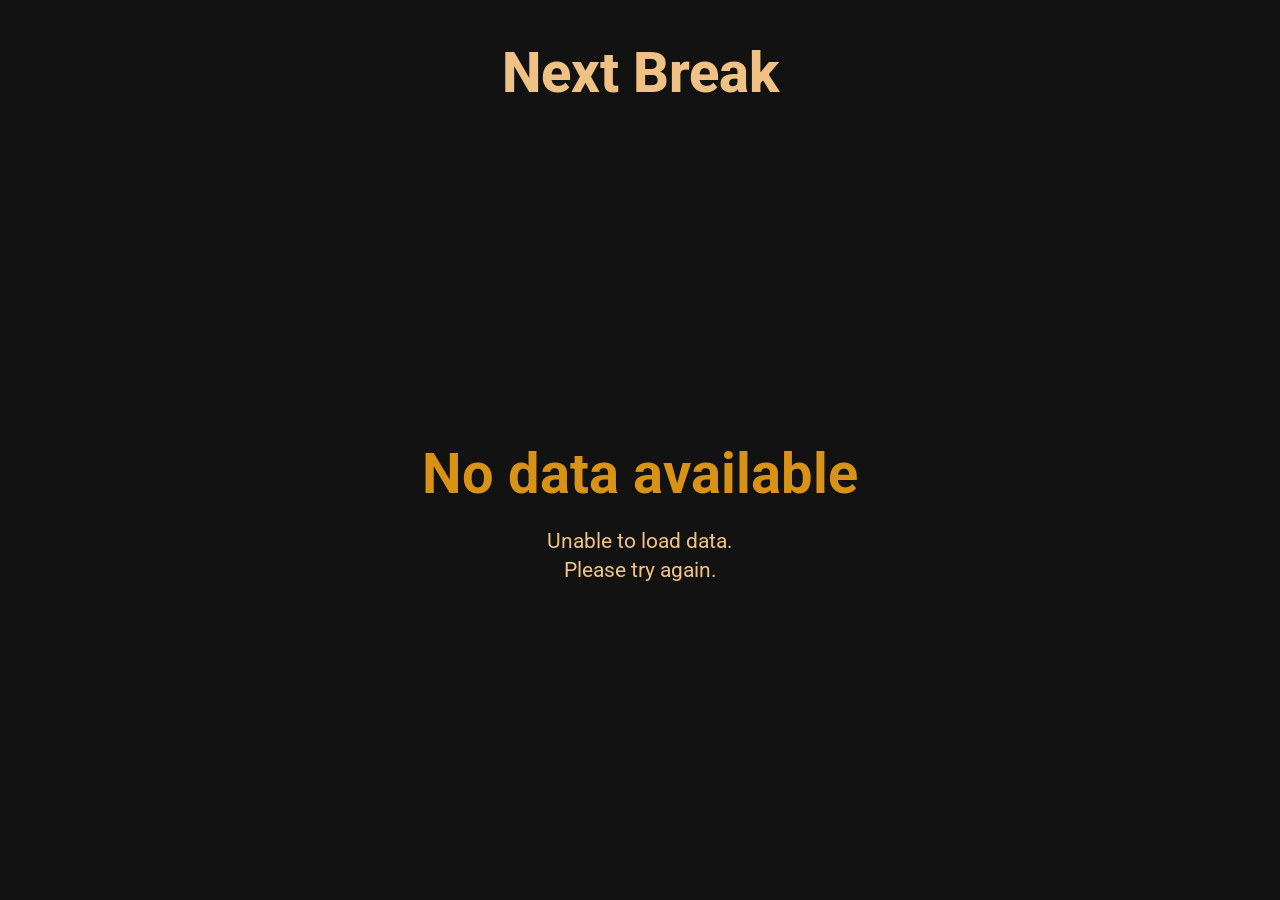
==== index.html @ 1950ad00 "Add favicon" ====
<!DOCTYPE html>
<html lang="en">
<head>
    <meta charset="UTF-8">
    <meta name="viewport" content="width=device-width, initial-scale=1.0">
    <title>Next Break</title>

    <link rel="preconnect" href="https://fonts.googleapis.com">
    <link rel="preconnect" href="https://fonts.gstatic.com" crossorigin>
    <link href="https://fonts.googleapis.com/css2?family=Roboto:ital,wght@0,400;0,500;0,700;0,800;1,400&display=swap" rel="stylesheet">

    <link rel="icon" type="image/svg+xml" href="assets/icons/favicon.svg" sizes="any">
    <link rel="icon" type="image/png" href="assets/icons/favicon.png">

    <link rel="stylesheet" href="style.css">
</head>
<body>
    <div id="loading-screen">
        <div class="spinner"></div>
    </div>

    <div id="app-container" hidden>
        <header id="top-bar">
            <div class="inner">
                <h1 id="title">Next Break</h1>
                <p id="status-text">Test</p>
            </div>
        </header>

        <div id="app">
            <main id="content">
                <div id="pager-wrapper">
                    <button id="pager-prev" class="pager-arrow" aria-label="Previous">‹</button>

                    <div id="pager">
                        <div id="pager-track">
                            <div class="pager-page">
                                <p class="holiday-countdown">12</p>
                                <p class="holiday-label">school days until<br>autumn break</p>
                            </div>
                            <div class="pager-page">
                                <p class="holiday-countdown">35</p>
                                <p class="holiday-label">school days until<br>winter break</p>
                            </div>
                            <div class="pager-page">
                                <p class="holiday-countdown">57</p>
                                <p class="holiday-label">school days until<br>carnival break</p>
                            </div>
                        </div>
                    </div>

                    <button id="pager-next" class="pager-arrow" aria-label="Next">›</button>
                </div>

                <div id="pager-pills">

                </div>

                <p id="next-day-off">Next day off in 3 days</p>
            </main>

            <footer id="bottom-bar">
                <div class="inner" id="bottom-bar-inner">
                    <p id="school-days-left">20 school days left</p>
                    <div id="progress-bar">
                        <div id="progress-bar-fill"></div>
                        <p id="progress-bar-label">42%</p>
                    </div>
                </div>
            </footer>
        </div>

        <div id="summer-screen" hidden>
            <h1>It's summer!</h1>
            <p>Relax, bro.</p>
        </div>
        
        <div id="error-screen" hidden>
            <h1>No data available</h1>
            <p>Unable to load data. <br>Please try again.</p>
        </div>
    </div>

    <script src="script.js"></script>
</body>
</html>
---- style.css ----
:root {
    --background-primary: #121212;
    --background-secondary: #212121;

    --content-primary: #d89216;
    --content-secondary: #f0c184;
    --content-tertiary: #404040;
    --content-tertiary-container: #505050;
}

* {
    margin: 0;
    padding: 0;
    box-sizing: border-box;
}

body {
    background-color: var(--background-primary);
    font-family: 'Roboto', sans-serif;
}

#title {
    color: var(--content-secondary);
    font-size: clamp(2.2rem, 9vw, 3.5rem);
    font-weight: 800;
    text-align: center;
}

#status-text {
    color: var(--content-tertiary-container);
    font-style: italic;
    text-align: center;
}

#top-bar {
    padding: 40px 20px 20px;
}

#loading-screen {
    position: fixed;
    inset: 0;
    background-color: var(--background-primary);
    display: flex;
    align-items: center;
    justify-content: center;
    z-index: 10;
}

#loading-screen.hidden {
    opacity: 0;
    pointer-events: none;
    transition: opacity 0.3s ease;
}

.spinner {
    width: 36px;
    height: 36px;
    border: 3px solid var(--content-tertiary);
    border-top-color: var(--content-primary);
    border-radius: 50%;
    animation: spin 0.8s linear infinite;
}

@keyframes spin {
    to { transform: rotate(360deg); }
}

#app {
    flex: 1;
    display: flex;
    flex-direction: column;
}

#summer-screen[hidden],
#error-screen[hidden],
#app[hidden] {
    display: none;
}

.inner {
    max-width: 560px;
    margin: 0 auto;
    width: 100%;
}

#content {
    flex: 1;
    max-width: 560px;
    margin: 0 auto;
    width: 100%;
    display: flex;
    flex-direction: column;
}

#bottom-bar {
    background-color: var(--background-secondary);
    padding: 20px;
}

#bottom-bar-inner {
    display: flex;
    flex-direction: column;
    align-items: center;
    gap: 16px;
}

#school-days-left {
    color: var(--content-primary);
    font-size: clamp(1.5rem, 6vw, 1.7rem);
    font-weight: 700;
}

#progress-bar {
    position: relative;
    width: 100%;
    height: 36px;
    border-radius: 10px;
    background-color: var(--content-tertiary);
    overflow: hidden;
}

#progress-bar-fill {
    position: absolute;
    top: 0;
    left: 0;
    height: 100%;
    width: 42%;
    background-color: var(--content-primary);
}

#progress-bar-label {
    position: absolute;
    top: 0;
    left: 0;
    width: 100%;
    height: 100%;
    font-size: 1.5rem;
    display: flex;
    align-items: center;
    justify-content: center;
    color: var(--content-secondary);
    font-weight: 700;
}

.holiday-countdown {
    color: var(--content-primary);
    font-size: clamp(3.5rem, 15vw, 6rem);
    font-weight: 800;
    text-align: center;
    line-height: 1.5;
}
.holiday-label {
    color: var(--content-secondary);
    font-size: clamp(1.3rem, 5vw, 2rem);
    text-align: center;
    line-height: 1.3;
    white-space: pre-line;
}

#next-day-off {
    color: var(--content-tertiary);
    font-size: clamp(1.2rem, 4vw, 1.4rem);
    text-align: center;
    padding-bottom: 20px;
}

#summer-screen,
#error-screen  {
    flex: 1;
    display: flex;
    flex-direction: column;
    align-items: center;
    justify-content: center;
    text-align: center;
    gap: 20px;
    padding: 20px;
}

#summer-screen h1,
#error-screen h1 {
    color: var(--content-primary);
    font-size: clamp(2.5rem, 10vw, 3.5rem);
}

#summer-screen p,
#error-screen p {
    color: var(--content-secondary);
    font-size: 1.3rem;
    line-height: 1.4;
}

#pager {
    position: relative;
    overflow: hidden;
    flex: 1;
    touch-action: pan-y;
}

#pager-track {
    display: flex;
    width: 100%;
    height: 100%;
}

#app-container {
    min-height: 100vh;
    background-color: var(--background-primary);
    display: flex;
    flex-direction: column;
}

.pager-page {
    flex: 0 0 100%;
    min-width: 0;
    display: flex;
    flex-direction: column;
    align-items: center;
    justify-content: center;
    padding: 0 20px;
}

.pager-arrow:disabled {
    opacity: 0.3;
    cursor: default;
}

.pager-arrow:disabled:hover {
    color: var(--content-secondary);
    background-color: var(--background-secondary);
}

#pager-wrapper {
    display: flex;
    align-items: center;
    flex: 1;
}

.pager-arrow {
    width: 44px;
    height: 44px;
    border-radius: 50%;
    background-color: var(--background-secondary);
    border: none;
    color: var(--content-secondary);
    font-size: 1.5rem;
    display: flex;
    align-items: center;
    justify-content: center;
    cursor: pointer;
    user-select: none;
    flex-shrink: 0;
    transition: background-color 0.2s, color 0.2s;
}

.pager-arrow:hover {
    color: var(--content-primary);
    background-color: var(--content-tertiary);
}

#pager-pills {
    display: flex;
    justify-content: center;
    gap: 4px;
    padding: 16px 0;
}

.pill {
    width: 32px;
    height: 32px;
    display: flex;
    align-items: center;
    justify-content: center;
    background: none;
    border: none;
    padding: 0;
    cursor: pointer;
}

.pill-dot {
    width: 8px;
    height: 8px;
    border-radius: 999px;
    background-color: var(--content-tertiary);
    transition: width 0.2s, background-color 0.2s;
}

.pill.active .pill-dot {
    width: 24px;
    background-color: var(--content-primary);
}
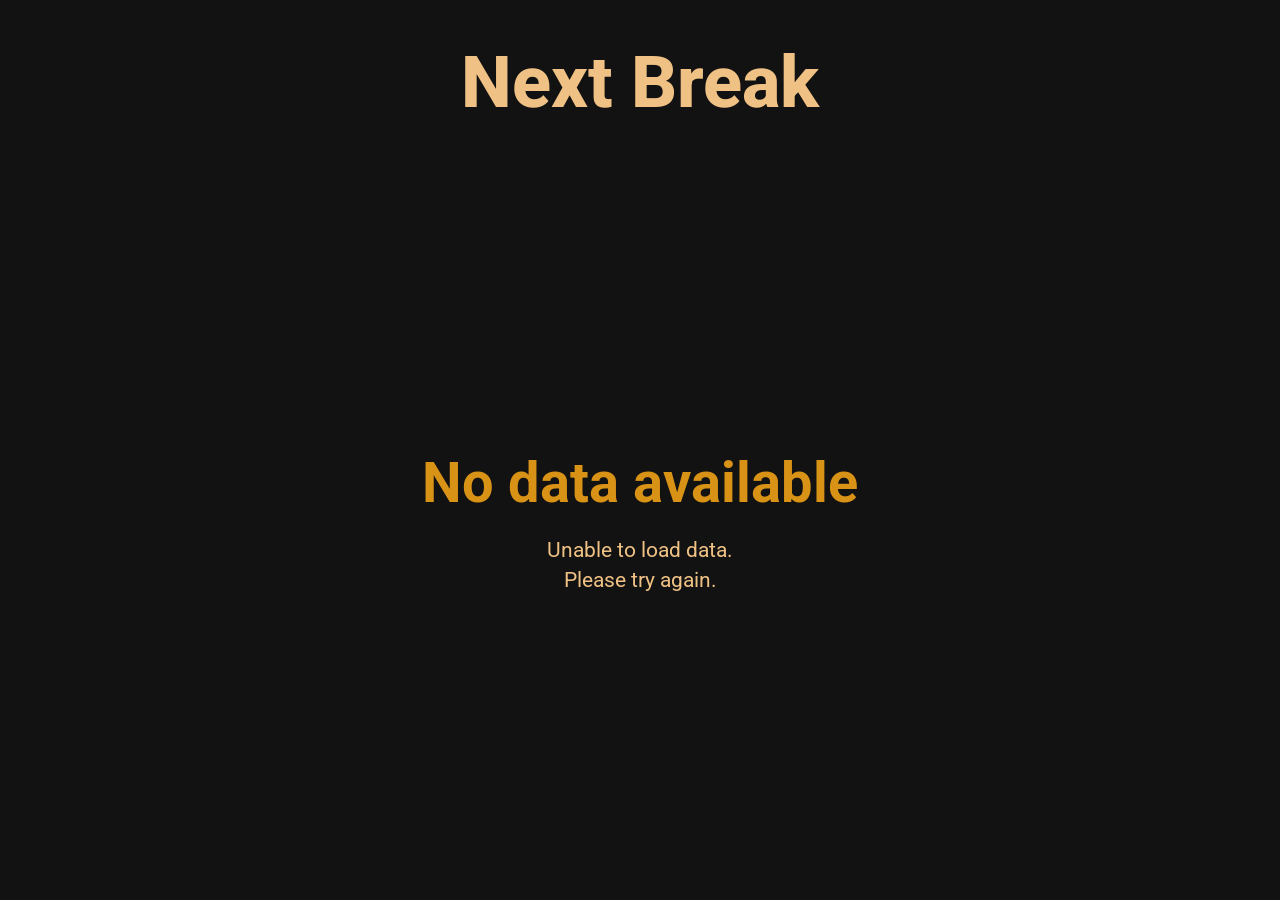
==== commit 8f0dc06f: "Improve responsive sizing and fix pager bugs - Adjust font sizes - Fix footer overflow on mobile - R" ====
--- a/index.html
+++ b/index.html
@@ -3,6 +3,7 @@
 <head>
     <meta charset="UTF-8">
     <meta name="viewport" content="width=device-width, initial-scale=1.0">
+    <meta name="theme-color" content="#212121">
     <title>Next Break</title>
 
     <link rel="preconnect" href="https://fonts.googleapis.com">
@@ -29,31 +30,33 @@
 
         <div id="app">
             <main id="content">
-                <div id="pager-wrapper">
-                    <button id="pager-prev" class="pager-arrow" aria-label="Previous">‹</button>
+                <div id="pager-section">
+                    <div id="pager-wrapper">
+                        <button id="pager-prev" class="pager-arrow" aria-label="Previous">‹</button>
 
-                    <div id="pager">
-                        <div id="pager-track">
-                            <div class="pager-page">
-                                <p class="holiday-countdown">12</p>
-                                <p class="holiday-label">school days until<br>autumn break</p>
-                            </div>
-                            <div class="pager-page">
-                                <p class="holiday-countdown">35</p>
-                                <p class="holiday-label">school days until<br>winter break</p>
-                            </div>
-                            <div class="pager-page">
-                                <p class="holiday-countdown">57</p>
-                                <p class="holiday-label">school days until<br>carnival break</p>
+                        <div id="pager">
+                            <div id="pager-track">
+                                <div class="pager-page">
+                                    <p class="holiday-countdown">12</p>
+                                    <p class="holiday-label">school days until<br>autumn break</p>
+                                </div>
+                                <div class="pager-page">
+                                    <p class="holiday-countdown">35</p>
+                                    <p class="holiday-label">school days until<br>winter break</p>
+                                </div>
+                                <div class="pager-page">
+                                    <p class="holiday-countdown">57</p>
+                                    <p class="holiday-label">school days until<br>carnival break</p>
+                                </div>
                             </div>
                         </div>
+
+                        <button id="pager-next" class="pager-arrow" aria-label="Next">›</button>
                     </div>
 
-                    <button id="pager-next" class="pager-arrow" aria-label="Next">›</button>
-                </div>
+                    <div id="pager-pills">
 
-                <div id="pager-pills">
-
+                    </div>
                 </div>
 
                 <p id="next-day-off">Next day off in 3 days</p>
@@ -81,6 +84,6 @@
         </div>
     </div>
 
-    <script src="script.js"></script>
+    <script type="module" src="script.js"></script>
 </body>
 </html>
--- a/style.css
+++ b/style.css
@@ -21,7 +21,7 @@
 
 #title {
     color: var(--content-secondary);
-    font-size: clamp(2.2rem, 9vw, 3.5rem);
+    font-size: clamp(2.4rem, 13vmin, 4.5rem);
     font-weight: 800;
     text-align: center;
 }
@@ -30,6 +30,7 @@
     color: var(--content-tertiary-container);
     font-style: italic;
     text-align: center;
+    font-size: clamp(1.1rem, 5.5vmin, 1.5rem);
 }
 
 #top-bar {
@@ -92,6 +93,15 @@
     flex-direction: column;
 }
 
+#pager-section {
+    flex: 1;
+    display: flex;
+    flex-direction: column;
+    justify-content: center;
+    align-items: center;
+    min-height: 0;
+}
+
 #bottom-bar {
     background-color: var(--background-secondary);
     padding: 20px;
@@ -106,7 +116,7 @@
 
 #school-days-left {
     color: var(--content-primary);
-    font-size: clamp(1.5rem, 6vw, 1.7rem);
+    font-size: clamp(1.5rem, 6vmin, 2rem);
     font-weight: 700;
 }
 
@@ -134,7 +144,7 @@
     left: 0;
     width: 100%;
     height: 100%;
-    font-size: 1.5rem;
+    font-size: 1.6rem;
     display: flex;
     align-items: center;
     justify-content: center;
@@ -144,14 +154,14 @@
 
 .holiday-countdown {
     color: var(--content-primary);
-    font-size: clamp(3.5rem, 15vw, 6rem);
+    font-size: clamp(4rem, 22vmin, 7.5rem);
     font-weight: 800;
     text-align: center;
     line-height: 1.5;
 }
 .holiday-label {
     color: var(--content-secondary);
-    font-size: clamp(1.3rem, 5vw, 2rem);
+    font-size: clamp(1.4rem, 7.5vmin, 2.2rem);
     text-align: center;
     line-height: 1.3;
     white-space: pre-line;
@@ -159,7 +169,7 @@
 
 #next-day-off {
     color: var(--content-tertiary);
-    font-size: clamp(1.2rem, 4vw, 1.4rem);
+    font-size: clamp(1.2rem, 6vmin, 1.7rem);
     text-align: center;
     padding-bottom: 20px;
 }
@@ -179,7 +189,7 @@
 #summer-screen h1,
 #error-screen h1 {
     color: var(--content-primary);
-    font-size: clamp(2.5rem, 10vw, 3.5rem);
+    font-size: clamp(2.5rem, 10vmin, 3.5rem);
 }
 
 #summer-screen p,
@@ -194,6 +204,7 @@
     overflow: hidden;
     flex: 1;
     touch-action: pan-y;
+    padding: 40px 0;
 }
 
 #pager-track {
@@ -203,7 +214,7 @@
 }
 
 #app-container {
-    min-height: 100vh;
+    min-height: 100dvh;
     background-color: var(--background-primary);
     display: flex;
     flex-direction: column;
@@ -232,7 +243,7 @@
 #pager-wrapper {
     display: flex;
     align-items: center;
-    flex: 1;
+    width: 100%;
 }
 
 .pager-arrow {
@@ -261,7 +272,6 @@
     display: flex;
     justify-content: center;
     gap: 4px;
-    padding: 16px 0;
 }
 
 .pill {
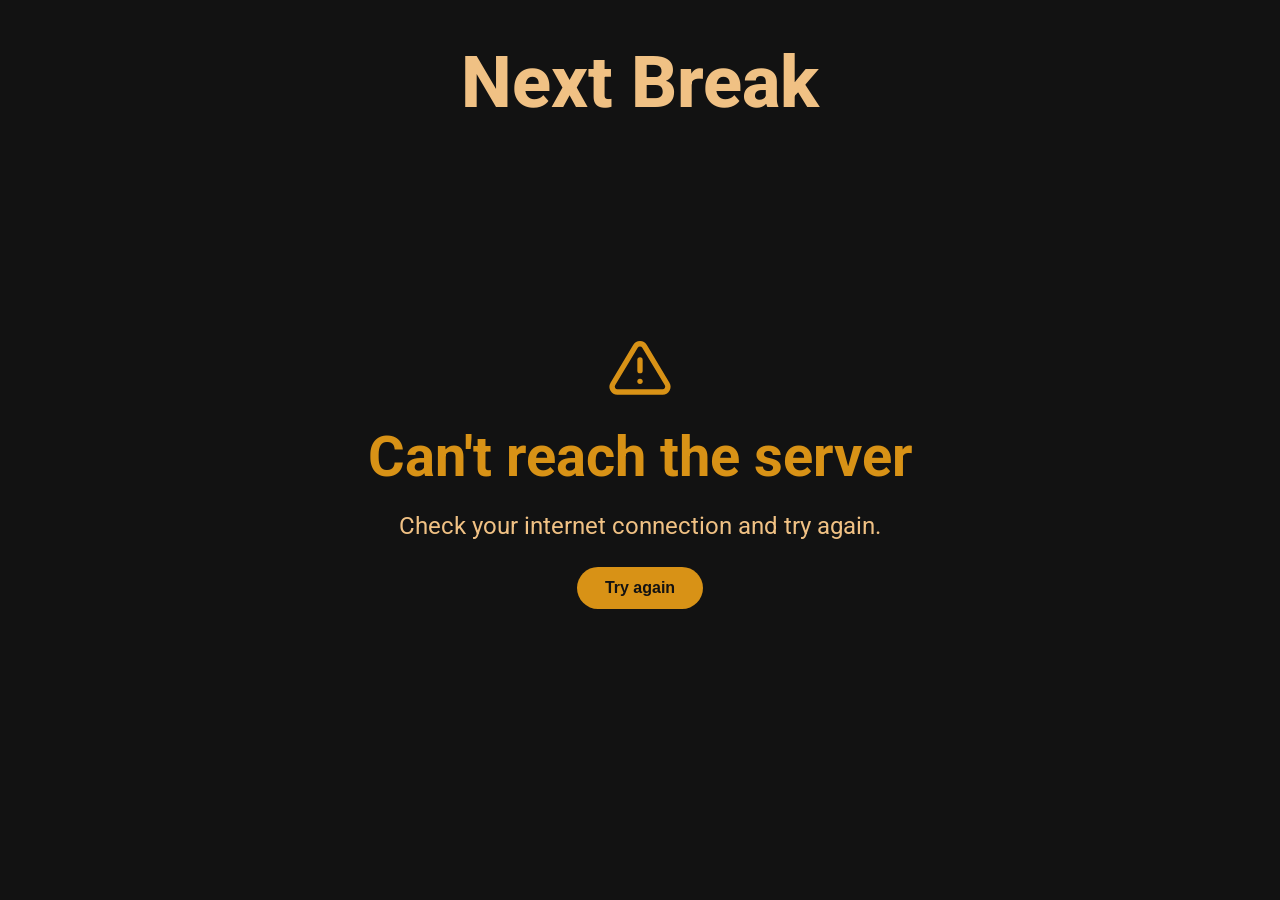
==== commit b8563966: "Rework error screen, adjust summer screen and extract config - Categorize errors with individual mes" ====
--- a/index.html
+++ b/index.html
@@ -79,8 +79,10 @@
         </div>
         
         <div id="error-screen" hidden>
-            <h1>No data available</h1>
-            <p>Unable to load data. <br>Please try again.</p>
+            <div id="error-icon" aria-hidden="true"></div>
+            <h1 id="error-title">Update needed</h1>
+            <p id="error-message">This year's calendar isn't available yet. Please check back soon.</p>
+            <button id="error-retry" hidden>Try again</button>
         </div>
     </div>
 
--- a/style.css
+++ b/style.css
@@ -183,20 +183,55 @@
     justify-content: center;
     text-align: center;
     gap: 20px;
-    padding: 20px;
-}
-
-#summer-screen h1,
+    padding: 20px 20px 120px 20px;
+}
+
+#summer-screen h1 {
+    color: var(--content-primary);
+    font-size: clamp(2.2rem, 14vmin, 4rem);
+}
+
+#summer-screen p {
+    color: var(--content-secondary);
+    font-size: clamp(1.2rem, 8.5vmin, 2.3rem);
+    line-height: 1.4;
+}
+
 #error-screen h1 {
     color: var(--content-primary);
     font-size: clamp(2.5rem, 10vmin, 3.5rem);
 }
 
-#summer-screen p,
 #error-screen p {
     color: var(--content-secondary);
-    font-size: 1.3rem;
+    font-size: clamp(1.2rem, 5.5vmin, 1.5rem);
     line-height: 1.4;
+}
+
+#error-icon svg {
+    width: 64px;
+    height: 64px;
+    color: var(--content-primary);
+}
+
+#error-retry {
+    margin-top: 4px;
+    padding: 12px 28px;
+    border-radius: 999px;
+    border: none;
+    background-color: var(--content-primary);
+    color: var(--background-primary);
+    font-size: 1rem;
+    font-weight: 700;
+    cursor: pointer;
+}
+
+#error-retry:hover {
+    opacity: 0.9;
+}
+
+#error-retry[hidden] {
+    display: none;
 }
 
 #pager {
@@ -263,6 +298,14 @@
     transition: background-color 0.2s, color 0.2s;
 }
 
+#pager-next {
+    margin-right: 10px;
+}
+
+#pager-prev {
+    margin-left: 10px;
+}
+
 .pager-arrow:hover {
     color: var(--content-primary);
     background-color: var(--content-tertiary);
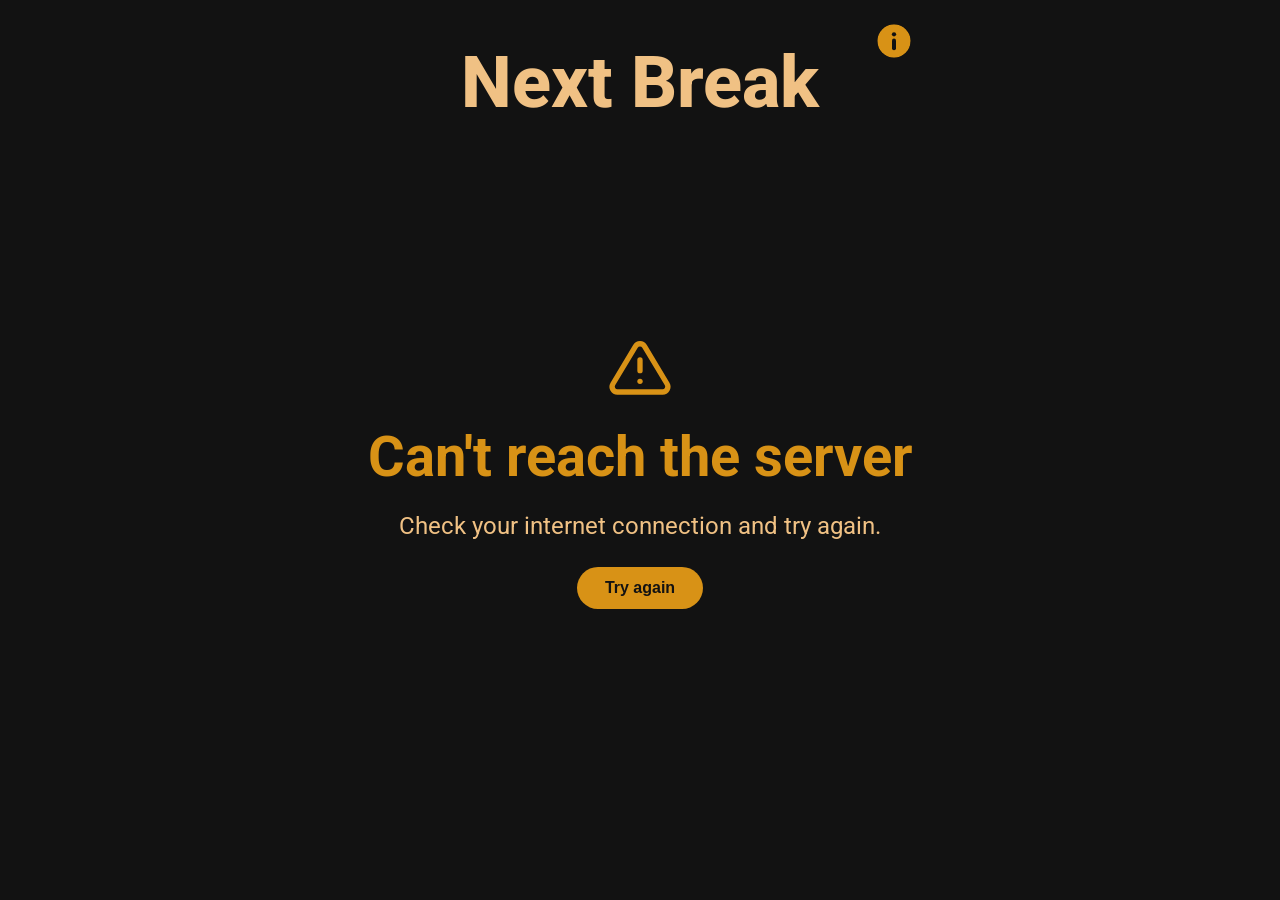
==== commit 534adb5e: "Add "About this page" dialog and polish button states - About dialog shows credits, data version, an" ====
--- a/index.html
+++ b/index.html
@@ -23,7 +23,17 @@
     <div id="app-container" hidden>
         <header id="top-bar">
             <div class="inner">
-                <h1 id="title">Next Break</h1>
+                <button id="about-button" class="icon-button" aria-label="About this app">
+                    <svg viewBox="0 0 24 24">
+                        <mask id="info-mask">
+                            <circle cx="12" cy="12" r="10" fill="white"/>
+                            <circle cx="12" cy="8" r="1.3" fill="black"/>
+                            <rect x="10.8" y="10.5" width="2.4" height="7" rx="1.2" fill="black"/>
+                        </mask>
+                        <circle cx="12" cy="12" r="10" fill="currentColor" mask="url(#info-mask)"/>
+                    </svg>
+                </button>
+                <h1 id="title" translate="no">Next Break</h1>
                 <p id="status-text">Test</p>
             </div>
         </header>
@@ -80,9 +90,52 @@
         
         <div id="error-screen" hidden>
             <div id="error-icon" aria-hidden="true"></div>
-            <h1 id="error-title">Update needed</h1>
-            <p id="error-message">This year's calendar isn't available yet. Please check back soon.</p>
+            <h1 id="error-title"></h1>
+            <p id="error-message"></p>
             <button id="error-retry" hidden>Try again</button>
+        </div>
+        <div id="about-overlay" class="overlay" hidden>
+            <div id="about-dialog" role="dialog" aria-modal="true" aria-labelledby="about-title">
+                <button id="about-close" class="icon-button" aria-label="Close">
+                    <svg viewBox="0 0 24 24" fill="none" stroke="currentColor" stroke-width="2" stroke-linecap="round" stroke-linejoin="round">
+                        <line x1="18" y1="6" x2="6" y2="18"/>
+                        <line x1="6" y1="6" x2="18" y2="18"/>
+                    </svg>
+                </button>
+
+                <h2 id="about-title">About this page</h2>
+                <p id="about-developer">Created by Julian Jesacher</p>
+                <p id="about-version"></p>
+
+                <div id="about-buttons">
+                    <a id="about-app-download" class="link-button" href="#" target="_blank" rel="noopener">
+                        <svg viewBox="0 0 24 24" fill="none" stroke="currentColor" stroke-width="2" stroke-linecap="round" stroke-linejoin="round">
+                            <path d="M21 15v4a2 2 0 0 1-2 2H5a2 2 0 0 1-2-2v-4"/>
+                            <polyline points="7 10 12 15 17 10"/>
+                            <line x1="12" y1="15" x2="12" y2="3"/>
+                        </svg>
+                        <span>Download the app</span>
+                        <svg viewBox="0 0 24 24" fill="none" stroke="currentColor" stroke-width="2" stroke-linecap="round" stroke-linejoin="round">
+                            <path d="M18 13v6a2 2 0 0 1-2 2H5a2 2 0 0 1-2-2V8a2 2 0 0 1 2-2h6"/>
+                            <polyline points="15 3 21 3 21 9"/>
+                            <line x1="10" y1="14" x2="21" y2="3"/>
+                        </svg>
+                    </a>
+
+                    <a id="about-source-code" class="link-button" href="#" target="_blank" rel="noopener">
+                        <svg viewBox="0 0 24 24" fill="none" stroke="currentColor" stroke-width="2" stroke-linecap="round" stroke-linejoin="round">
+                            <polyline points="16 18 22 12 16 6"/>
+                            <polyline points="8 6 2 12 8 18"/>
+                        </svg>
+                        <span>View source code</span>
+                        <svg viewBox="0 0 24 24" fill="none" stroke="currentColor" stroke-width="2" stroke-linecap="round" stroke-linejoin="round">
+                            <path d="M18 13v6a2 2 0 0 1-2 2H5a2 2 0 0 1-2-2V8a2 2 0 0 1 2-2h6"/>
+                            <polyline points="15 3 21 3 21 9"/>
+                            <line x1="10" y1="14" x2="21" y2="3"/>
+                        </svg>
+                    </a>
+                </div>
+            </div>
         </div>
     </div>
 
--- a/style.css
+++ b/style.css
@@ -14,6 +14,14 @@
     box-sizing: border-box;
 }
 
+html {
+    scrollbar-color: var(--content-tertiary-container) var(--background-primary);
+}
+
+html::-webkit-scrollbar-thumb {
+    background-color: var(--content-tertiary-container);
+}
+
 body {
     background-color: var(--background-primary);
     font-family: 'Roboto', sans-serif;
@@ -35,6 +43,66 @@
 
 #top-bar {
     padding: 40px 20px 20px;
+}
+
+.icon-button {
+    background: none;
+    border: none;
+    cursor: pointer;
+    display: flex;
+    align-items: center;
+    justify-content: center;
+    padding: 6px;
+    border-radius: 50%;
+    transition: opacity 0.15s ease, background-color 0.15s ease, transform 0.1s ease;
+}
+
+@media (hover: hover) {
+    #about-button:hover {
+        opacity: 0.9;
+        background-color: var(--background-secondary);
+    }
+}
+
+#about-button:active {
+    transform: scale(0.9);
+    background-color: var(--content-tertiary);
+}
+
+@media (hover: hover) {
+    #about-close:not(:disabled):hover {
+        opacity: 0.95;
+        background-color: color-mix(in srgb, var(--content-tertiary-container) 25%, var(--background-secondary));
+    }
+}
+
+#about-close:not(:disabled):active {
+    transform: scale(0.9);
+    background-color: color-mix(in srgb, var(--content-tertiary-container) 40%, var(--background-secondary));
+}
+
+#about-button svg {
+    width: 40px;
+    height: 40px;
+}
+
+#about-button {
+    position: absolute;
+    top: -25px;
+    right: 0;
+    color: var(--content-primary);
+}
+
+@media (max-width: 420px) {
+    #top-bar {
+        padding-left: 12px;
+        padding-right: 12px;
+    }
+    
+    #about-button {
+        right: -6px;
+        top: -25px;
+    }
 }
 
 #loading-screen {
@@ -82,6 +150,7 @@
     max-width: 560px;
     margin: 0 auto;
     width: 100%;
+    position: relative;
 }
 
 #content {
@@ -224,10 +293,20 @@
     font-size: 1rem;
     font-weight: 700;
     cursor: pointer;
-}
-
-#error-retry:hover {
-    opacity: 0.9;
+    user-select: none;
+    transition: background-color 0.15s ease, transform 0.1s ease, filter 0.15s ease;
+}
+
+@media (hover: hover) {
+    #error-retry:hover {
+        background-color: var(--content-secondary);
+        transform: translateY(-1px);
+    }
+}
+
+#error-retry:active {
+    transform: scale(0.96);
+    filter: brightness(0.85);
 }
 
 #error-retry[hidden] {
@@ -265,16 +344,6 @@
     padding: 0 20px;
 }
 
-.pager-arrow:disabled {
-    opacity: 0.3;
-    cursor: default;
-}
-
-.pager-arrow:disabled:hover {
-    color: var(--content-secondary);
-    background-color: var(--background-secondary);
-}
-
 #pager-wrapper {
     display: flex;
     align-items: center;
@@ -295,7 +364,24 @@
     cursor: pointer;
     user-select: none;
     flex-shrink: 0;
-    transition: background-color 0.2s, color 0.2s;
+    transition: background-color 0.15s ease, color 0.15s ease, transform 0.1s ease;
+}
+
+@media(hover: hover) {
+    .pager-arrow:not(:disabled):hover {
+        color: var(--content-primary);
+        background-color: var(--content-tertiary);
+    }
+}
+
+.pager-arrow:not(:disabled):active {
+    transform: scale(0.9);
+    background-color: var(--content-tertiary-container);
+}
+
+.pager-arrow:disabled {
+    opacity: 0.3;
+    cursor: default;
 }
 
 #pager-next {
@@ -304,11 +390,6 @@
 
 #pager-prev {
     margin-left: 10px;
-}
-
-.pager-arrow:hover {
-    color: var(--content-primary);
-    background-color: var(--content-tertiary);
 }
 
 #pager-pills {
@@ -340,4 +421,148 @@
 .pill.active .pill-dot {
     width: 24px;
     background-color: var(--content-primary);
+}
+
+.overlay {
+    position: fixed;
+    inset: 0;
+    background-color: rgba(0, 0, 0, 0.6);
+    display: flex;
+    overflow-y: auto;
+    overscroll-behavior: contain;
+    justify-content: center;
+    z-index: 20;
+    padding: 20px;
+
+    opacity: 1;
+    visibility: visible;
+    transition: opacity 0.25s ease, visibility  0.25s ease;
+
+    scrollbar-color: var(--content-tertiary-container) var(--background-secondary);
+    scrollbar-width: thin;
+}
+
+.overlay::-webkit-scrollbar-thumb {
+    background-color: var(--content-tertiary-container);
+}
+
+.overlay[hidden] {
+    display: flex;
+    opacity: 0;
+    visibility: hidden;
+    pointer-events: none;
+    transition: opacity 0.15s ease, visibility 0.15s ease;
+}
+
+#about-dialog {
+    position: relative;
+    background-color: var(--background-secondary);
+    border-radius: 16px;
+    padding: clamp(20px, 6vh, 40px) clamp(16px, 5vw, 28px) clamp(16px, 5vh, 28px);
+    max-width: 460px;
+    width: 100%;
+    max-height: none;
+    overflow-y: visible;
+    display: flex;
+    flex-direction: column;
+    justify-content: center;
+    margin: auto 0;
+    text-align: center;
+    gap: clamp(6px, 2vh, 10px);
+    box-sizing: border-box;
+
+    transform: translateY(0);
+    transition: transform 0.25s cubic-bezier(0.16, 1, 0.3, 1);
+}
+
+.overlay[hidden] #about-dialog {
+    transform: translateY(25px);
+    transition: transform 0.15s ease-in;
+}
+
+#about-close {
+    position: absolute;
+    top: 8px;
+    right: 8px;
+    color: var(--content-tertiary-container);
+}
+
+#about-close svg {
+    width: 35px;
+    height: 35px;
+}
+
+#about-title {
+    color: var(--content-primary);
+    font-size: clamp(1.8rem, 3vh + 2vw, 2.5rem);
+    font-weight: 800;
+    margin-bottom: clamp(4px, 1.5vh, 8px);
+}
+
+#about-developer {
+    color: var(--content-secondary);
+    font-size: clamp(1.1rem, 2vh + 1.5vw, 1.4rem);
+}
+
+#about-version {
+    color: var(--content-tertiary-container);
+    font-size: clamp(1rem, 1.8vh + 1.3vw, 1.2rem);
+    margin-bottom: clamp(6px, 2vh, 14px);
+}
+
+#about-buttons {
+    display: flex;
+    flex-direction: column;
+    gap: 12px;
+    width: 100%;
+    margin-top: 4px;
+}
+
+.link-button {
+    display: flex;
+    align-items: center;
+    justify-content: center;
+    gap: 5px;
+    width: 100%;
+    padding: clamp(8px, 1.5vh, 12px) 12px;
+    border-radius: 12px;
+    border: none;
+    background-color: transparent;
+    color: var(--content-primary);
+    font-size: clamp(1.05rem, 2.4vh + 0.8vw, 1.2rem);
+    font-weight: 600;
+    text-decoration: none;
+    cursor: pointer;
+    user-select: none;
+    transition: background-color 0.15s ease, transform 0.1s ease;
+}
+
+@media (hover: hover) {
+    .link-button:hover {
+        background-color: var(--content-tertiary);
+    }
+}
+
+.link-button:active {
+    transform: scale(0.98);
+    background-color: var(--content-tertiary-container);
+}
+
+button, 
+a {
+  -webkit-tap-highlight-color: transparent;
+}
+
+.link-button svg {
+    width: 22px;
+    height: 22px;
+    flex-shrink: 0;
+    color: inherit;
+}
+
+.link-button-icon,
+.external-icon {
+    width: 20px;
+    height: 20px;
+    flex-shrink: 0;
 }
